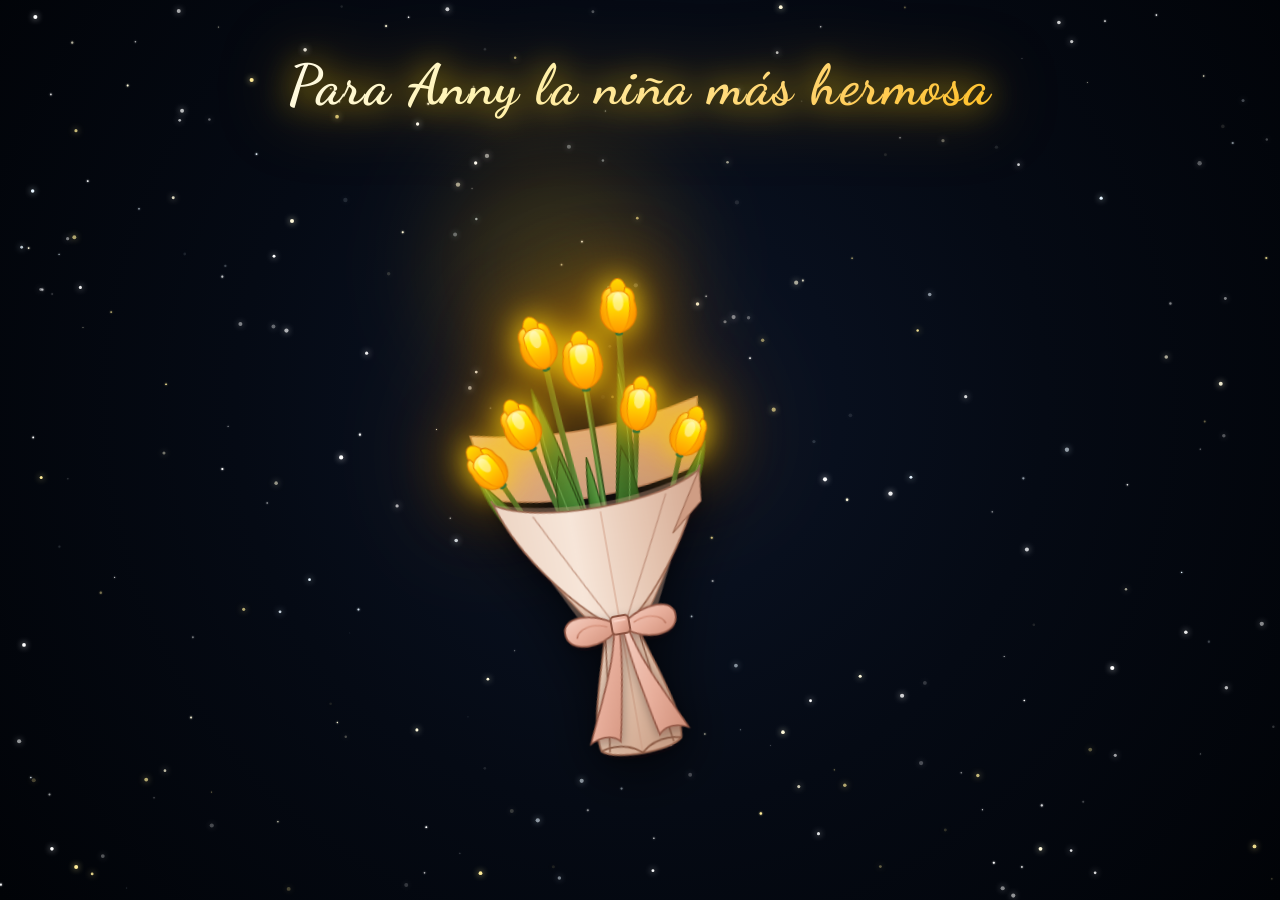
==== flores.html @ 0b61c512 "feat: archivo principal de girasol y archivo de ramo" ====
<!DOCTYPE html>
<html lang="es">

<head>
  <meta charset="UTF-8">
  <meta name="viewport" content="width=device-width, initial-scale=1.0">
  <title>Ramo-Tulipanes-Amarillos</title>
  <meta name="description"
    content="Ramo de hermosos tulipanes amarillos brillantes bajo un cielo estrellado con estrellas fugaces.">
  <link rel="stylesheet" href="style.css">
  <link rel="preconnect" href="https://fonts.googleapis.com">
  <link rel="preconnect" href="https://fonts.gstatic.com" crossorigin>
  <link
    href="https://fonts.googleapis.com/css2?family=Dancing+Script:wght@600;700&family=Outfit:wght@300;400;600&family=Playfair+Display:ital,wght@0,600;1,400&display=swap"
    rel="stylesheet">
</head>

<body>
  <!-- Fondo con estrellas y estrellas fugaces -->
  <div class="night-sky" id="nightSky">
    <canvas id="starsCanvas"></canvas>
    <div id="shootingStarsContainer" class="shooting-stars-container"></div>
  </div>

  <!-- Título Dedicatoria y Botón de regreso -->
  <header class="title-header">
    <h1 class="romantic-title">Para Anny la niña más hermosa</h1>
  </header>

  <!-- Contenedor principal del ramo -->
  <main class="bouquet-container" id="bouquetContainer">
    <div class="bouquet-wrapper" id="bouquetWrapper">
      <div class="bouquet-tilt">
        <!-- Resplandor ambiental de fondo -->
        <div class="ambient-glow"></div>

        <!-- Ilustración Vectorial del Ramo -->
        <svg class="bouquet-svg" viewBox="0 0 600 800" xmlns="http://www.w3.org/2000/svg">
          <defs>
            <!-- Filtro de Resplandor Dorado para los Tulipanes -->
            <filter id="tulipGlow" x="-50%" y="-50%" width="200%" height="200%">
              <feGaussianBlur in="SourceGraphic" stdDeviation="6" result="blur1" />
              <feGaussianBlur in="SourceGraphic" stdDeviation="15" result="blur2" />
              <feGaussianBlur in="SourceGraphic" stdDeviation="28" result="blur3" />
              <feMerge>
                <feMergeNode in="blur3" />
                <feMergeNode in="blur2" />
                <feMergeNode in="blur1" />
                <feMergeNode in="SourceGraphic" />
              </feMerge>
            </filter>

            <!-- Filtro de Sombra Suave para el Papel y Lazos -->
            <filter id="softShadow" x="-20%" y="-20%" width="140%" height="140%">
              <feDropShadow dx="0" dy="4" stdDeviation="6" flood-color="#1a0f0a" flood-opacity="0.3" />
            </filter>

            <!-- Degradados de los Tulipanes Amarillos -->
            <linearGradient id="tulipCenterGrad" x1="50%" y1="100%" x2="50%" y2="0%">
              <stop offset="0%" stop-color="#ff9900" />
              <stop offset="30%" stop-color="#ffb703" />
              <stop offset="70%" stop-color="#ffe600" />
              <stop offset="100%" stop-color="#fff59d" />
            </linearGradient>

            <linearGradient id="tulipLeftPetal" x1="0%" y1="100%" x2="100%" y2="0%">
              <stop offset="0%" stop-color="#fb8500" />
              <stop offset="45%" stop-color="#ffb703" />
              <stop offset="85%" stop-color="#ffee55" />
              <stop offset="100%" stop-color="#fff9a6" />
            </linearGradient>

            <linearGradient id="tulipRightPetal" x1="100%" y1="100%" x2="0%" y2="0%">
              <stop offset="0%" stop-color="#f77f00" />
              <stop offset="40%" stop-color="#ffaa00" />
              <stop offset="80%" stop-color="#ffea00" />
              <stop offset="100%" stop-color="#fffcc4" />
            </linearGradient>

            <linearGradient id="tulipBackPetal" x1="50%" y1="100%" x2="50%" y2="0%">
              <stop offset="0%" stop-color="#e85d04" />
              <stop offset="60%" stop-color="#faa307" />
              <stop offset="100%" stop-color="#ffdd00" />
            </linearGradient>

            <!-- Degradados de Tallos y Hojas -->
            <linearGradient id="stemGrad" x1="0%" y1="0%" x2="100%" y2="0%">
              <stop offset="0%" stop-color="#2d5a27" />
              <stop offset="40%" stop-color="#4a853f" />
              <stop offset="70%" stop-color="#5fa153" />
              <stop offset="100%" stop-color="#254b20" />
            </linearGradient>

            <linearGradient id="leafGrad1" x1="0%" y1="100%" x2="100%" y2="0%">
              <stop offset="0%" stop-color="#1b4317" />
              <stop offset="35%" stop-color="#2e6f28" />
              <stop offset="75%" stop-color="#4e9944" />
              <stop offset="100%" stop-color="#6ebf62" />
            </linearGradient>

            <linearGradient id="leafGrad2" x1="100%" y1="100%" x2="0%" y2="0%">
              <stop offset="0%" stop-color="#143611" />
              <stop offset="40%" stop-color="#265e21" />
              <stop offset="80%" stop-color="#408738" />
              <stop offset="100%" stop-color="#5ca952" />
            </linearGradient>

            <!-- Degradados del Papel de Envoltura (Kraft Beige Elegante) -->
            <linearGradient id="paperBackGrad" x1="0%" y1="0%" x2="100%" y2="100%">
              <stop offset="0%" stop-color="#e3c2ac" />
              <stop offset="50%" stop-color="#d4aa91" />
              <stop offset="100%" stop-color="#c19379" />
            </linearGradient>

            <linearGradient id="paperMainGrad" x1="0%" y1="0%" x2="100%" y2="0%">
              <stop offset="0%" stop-color="#edd5c4" />
              <stop offset="35%" stop-color="#f7e6d9" />
              <stop offset="70%" stop-color="#e5c5b1" />
              <stop offset="100%" stop-color="#d3a78f" />
            </linearGradient>

            <linearGradient id="paperLeftWing" x1="0%" y1="0%" x2="100%" y2="100%">
              <stop offset="0%" stop-color="#fcf1e8" />
              <stop offset="50%" stop-color="#edd3c1" />
              <stop offset="100%" stop-color="#d8b29c" />
            </linearGradient>

            <linearGradient id="paperRightWing" x1="100%" y1="0%" x2="0%" y2="100%">
              <stop offset="0%" stop-color="#e4bfaa" />
              <stop offset="50%" stop-color="#edd6c5" />
              <stop offset="100%" stop-color="#cf9f85" />
            </linearGradient>

            <linearGradient id="paperSkirtGrad" x1="0%" y1="0%" x2="100%" y2="100%">
              <stop offset="0%" stop-color="#edd5c3" />
              <stop offset="50%" stop-color="#dfbca5" />
              <stop offset="100%" stop-color="#c59980" />
            </linearGradient>

            <!-- Degradados del Moño / Lazo -->
            <linearGradient id="ribbonGrad" x1="0%" y1="0%" x2="100%" y2="100%">
              <stop offset="0%" stop-color="#f5cec0" />
              <stop offset="50%" stop-color="#e8af9c" />
              <stop offset="100%" stop-color="#cf8e78" />
            </linearGradient>

            <linearGradient id="ribbonDark" x1="0%" y1="0%" x2="0%" y2="100%">
              <stop offset="0%" stop-color="#d99781" />
              <stop offset="100%" stop-color="#b6715b" />
            </linearGradient>
          </defs>

          <!-- ==============================================
             CAPA 1: FONDO POSTERIOR DEL CONO DE PAPEL
             ============================================== -->
          <!-- ==============================================
             CAPA 1: FONDO POSTERIOR DEL CONO DE PAPEL
             ============================================== -->
          <g id="paperBack">
            <!-- Cara posterior del papel kraft detrás de las flores -->
            <path d="M 185 410 Q 300 440 415 410 L 428 335 Q 300 365 172 335 Z" fill="url(#paperBackGrad)"
              stroke="#aa7960" stroke-width="1.8" />
          </g>

          <!-- ==============================================
             CAPA 2: TALLOS DE LOS TULIPANES
             ============================================== -->
          <g id="stemsGroup" stroke-linecap="round">
            <!-- Tallo 1: Conecta exactamente al Tulipán 1 (355, 250) -->
            <path d="M 305 565 Q 340 390 355 250" fill="none" stroke="url(#stemGrad)" stroke-width="6.5" />

            <!-- Tallo 2: Conecta exactamente al Tulipán 2 (268, 275) -->
            <path d="M 298 565 Q 275 400 268 275" fill="none" stroke="url(#stemGrad)" stroke-width="6.5" />

            <!-- Tallo 3: Conecta exactamente al Tulipán 3 (308, 305) -->
            <path d="M 302 565 Q 306 420 308 305" fill="none" stroke="url(#stemGrad)" stroke-width="6.5" />

            <!-- Tallo 4: Conecta exactamente al Tulipán 4 (238, 360) -->
            <path d="M 296 565 Q 255 450 238 360" fill="none" stroke="url(#stemGrad)" stroke-width="6" />

            <!-- Tallo 5: Conecta exactamente al Tulipán 5 (198, 395) -->
            <path d="M 293 565 Q 235 480 198 395" fill="none" stroke="url(#stemGrad)" stroke-width="5.5" />

            <!-- Tallo 6: Conecta exactamente al Tulipán 6 (355, 360) -->
            <path d="M 306 565 Q 338 450 355 360" fill="none" stroke="url(#stemGrad)" stroke-width="6" />

            <!-- Tallo 7: Conecta exactamente al Tulipán 7 (398, 395) -->
            <path d="M 309 565 Q 365 480 398 395" fill="none" stroke="url(#stemGrad)" stroke-width="5.5" />
          </g>

          <!-- ==============================================
             CAPA 3: HOJAS VERDES DEL RAMO
             ============================================== -->
          <g id="leavesGroup" stroke="#1d4818" stroke-width="1.5">
            <!-- Hoja exterior izquierda desplegada -->
            <path d="M 285 540 Q 185 460 172 385 Q 215 440 280 520 Z" fill="url(#leafGrad1)" />

            <!-- Hoja exterior derecha desplegada -->
            <path d="M 315 540 Q 415 460 428 385 Q 385 440 320 520 Z" fill="url(#leafGrad2)" />

            <!-- Hoja erguida izquierda alta -->
            <path d="M 290 540 Q 240 400 248 295 Q 275 380 295 510 Z" fill="url(#leafGrad1)" />

            <!-- Hoja erguida derecha alta -->
            <path d="M 310 540 Q 360 400 348 280 Q 330 380 305 510 Z" fill="url(#leafGrad2)" />

            <!-- Hojas intermedias que rodean los tallos -->
            <path d="M 292 550 Q 235 460 265 375 Q 285 450 298 535 Z" fill="url(#leafGrad1)" />
            <path d="M 308 550 Q 365 460 335 375 Q 315 450 302 535 Z" fill="url(#leafGrad2)" />
            <path d="M 300 550 Q 280 470 295 380 Q 310 460 300 550 Z" fill="url(#leafGrad1)" />

            <!-- Nervaduras decorativas sutiles en hojas -->
            <path d="M 280 525 Q 200 455 178 395" fill="none" stroke="#7ac46e" stroke-width="1.2" opacity="0.6" />
            <path d="M 320 525 Q 400 455 422 395" fill="none" stroke="#7ac46e" stroke-width="1.2" opacity="0.6" />
            <path d="M 290 520 Q 248 400 250 310" fill="none" stroke="#7ac46e" stroke-width="1.2" opacity="0.6" />
            <path d="M 310 520 Q 352 400 346 295" fill="none" stroke="#7ac46e" stroke-width="1.2" opacity="0.6" />
          </g>

          <!-- ==============================================
             CAPA 4: TULIPANES AMARILLOS BRILLANTES (ANCLADOS EN LOS TALLOS)
             (Cada base (0,0) coincide exactamente con la punta del tallo)
             ============================================== -->
          <g id="tulipsGroup" filter="url(#tulipGlow)" class="tulips-glowing">

            <!-- TULIPÁN 1: Superior Derecho (En punta del tallo 1: 355, 250) -->
            <g class="tulip-flower tulip-1" transform="translate(355, 250) rotate(8)">
              <g class="flower-head">
                <!-- Cáliz de unión con el tallo -->
                <ellipse cx="0" cy="1" rx="4.5" ry="2.5" fill="#3a7434" />
                <!-- Pétalo de fondo central -->
                <path d="M -10 -45 C -8 -65, 8 -65, 10 -45 C 16 -30, 10 -5, 0 0 C -10 -5, -16 -30, -10 -45 Z"
                  fill="url(#tulipBackPetal)" stroke="#e67e00" stroke-width="1" />
                <!-- Pétalo izquierdo envolvente -->
                <path d="M -18 -35 C -26 -10, -8 0, 0 0 C -3 -10, -6 -35, -8 -50 C -15 -50, -19 -42, -18 -35 Z"
                  fill="url(#tulipLeftPetal)" stroke="#e67e00" stroke-width="1.2" />
                <!-- Pétalo derecho envolvente -->
                <path d="M 18 -35 C 26 -10, 8 0, 0 0 C 3 -10, 6 -35, 8 -50 C 15 -50, 19 -42, 18 -35 Z"
                  fill="url(#tulipRightPetal)" stroke="#e67e00" stroke-width="1.2" />
                <!-- Pétalo central frontal redondeado -->
                <path d="M -12 -40 C -15 -20, -9 0, 0 0 C 9 0, 15 -20, 12 -40 C 7 -48, -7 -48, -12 -40 Z"
                  fill="url(#tulipCenterGrad)" stroke="#f79000" stroke-width="1.2" />
                <!-- Brillo de luz superior -->
                <ellipse cx="0" cy="-34" rx="6" ry="10" fill="#ffffff" opacity="0.45" />
              </g>
            </g>

            <!-- TULIPÁN 2: Superior Izquierdo (En punta del tallo 2: 268, 275) -->
            <g class="tulip-flower tulip-2" transform="translate(268, 275) rotate(-10)">
              <g class="flower-head">
                <ellipse cx="0" cy="1" rx="4.5" ry="2.5" fill="#3a7434" />
                <path d="M -10 -45 C -8 -65, 8 -65, 10 -45 C 16 -30, 10 -5, 0 0 C -10 -5, -16 -30, -10 -45 Z"
                  fill="url(#tulipBackPetal)" stroke="#e67e00" stroke-width="1" />
                <path d="M -18 -35 C -26 -10, -8 0, 0 0 C -3 -10, -6 -35, -8 -50 C -15 -50, -19 -42, -18 -35 Z"
                  fill="url(#tulipLeftPetal)" stroke="#e67e00" stroke-width="1.2" />
                <path d="M 18 -35 C 26 -10, 8 0, 0 0 C 3 -10, 6 -35, 8 -50 C 15 -50, 19 -42, 18 -35 Z"
                  fill="url(#tulipRightPetal)" stroke="#e67e00" stroke-width="1.2" />
                <path d="M -12 -40 C -15 -20, -9 0, 0 0 C 9 0, 15 -20, 12 -40 C 7 -48, -7 -48, -12 -40 Z"
                  fill="url(#tulipCenterGrad)" stroke="#f79000" stroke-width="1.2" />
                <ellipse cx="0" cy="-34" rx="6" ry="10" fill="#ffffff" opacity="0.45" />
              </g>
            </g>

            <!-- TULIPÁN 3: Centro Alto (En punta del tallo 3: 308, 305) -->
            <g class="tulip-flower tulip-3" transform="translate(308, 305) rotate(2)">
              <g class="flower-head">
                <ellipse cx="0" cy="1" rx="5" ry="2.5" fill="#3a7434" />
                <path d="M -11 -48 C -9 -70, 9 -70, 11 -48 C 17 -32, 11 -5, 0 0 C -11 -5, -17 -32, -11 -48 Z"
                  fill="url(#tulipBackPetal)" stroke="#e67e00" stroke-width="1" />
                <path d="M -20 -38 C -28 -12, -9 0, 0 0 C -4 -10, -7 -38, -9 -54 C -16 -54, -21 -45, -20 -38 Z"
                  fill="url(#tulipLeftPetal)" stroke="#e67e00" stroke-width="1.2" />
                <path d="M 20 -38 C 28 -12, 9 0, 0 0 C 4 -10, 7 -38, 9 -54 C 16 -54, 21 -45, 20 -38 Z"
                  fill="url(#tulipRightPetal)" stroke="#e67e00" stroke-width="1.2" />
                <path d="M -13 -44 C -17 -22, -10 0, 0 0 C 10 0, 17 -22, 13 -44 C 8 -52, -8 -52, -13 -44 Z"
                  fill="url(#tulipCenterGrad)" stroke="#f79000" stroke-width="1.2" />
                <ellipse cx="0" cy="-38" rx="7" ry="11" fill="#ffffff" opacity="0.45" />
              </g>
            </g>

            <!-- TULIPÁN 4: Medio Izquierda (En punta del tallo 4: 238, 360) -->
            <g class="tulip-flower tulip-4" transform="translate(238, 360) rotate(-18)">
              <g class="flower-head">
                <ellipse cx="0" cy="1" rx="4.5" ry="2.5" fill="#3a7434" />
                <path d="M -10 -45 C -8 -65, 8 -65, 10 -45 C 16 -30, 10 -5, 0 0 C -10 -5, -16 -30, -10 -45 Z"
                  fill="url(#tulipBackPetal)" stroke="#e67e00" stroke-width="1" />
                <path d="M -18 -35 C -26 -10, -8 0, 0 0 C -3 -10, -6 -35, -8 -50 C -15 -50, -19 -42, -18 -35 Z"
                  fill="url(#tulipLeftPetal)" stroke="#e67e00" stroke-width="1.2" />
                <path d="M 18 -35 C 26 -10, 8 0, 0 0 C 3 -10, 6 -35, 8 -50 C 15 -50, 19 -42, 18 -35 Z"
                  fill="url(#tulipRightPetal)" stroke="#e67e00" stroke-width="1.2" />
                <path d="M -12 -40 C -15 -20, -9 0, 0 0 C 9 0, 15 -20, 12 -40 C 7 -48, -7 -48, -12 -40 Z"
                  fill="url(#tulipCenterGrad)" stroke="#f79000" stroke-width="1.2" />
                <ellipse cx="0" cy="-34" rx="6" ry="10" fill="#ffffff" opacity="0.45" />
              </g>
            </g>

            <!-- TULIPÁN 5: Extremo Izquierdo (En punta del tallo 5: 198, 395) -->
            <g class="tulip-flower tulip-5" transform="translate(198, 395) rotate(-32)">
              <g class="flower-head">
                <ellipse cx="0" cy="1" rx="4.5" ry="2.5" fill="#3a7434" />
                <path d="M -10 -42 C -8 -62, 8 -62, 10 -42 C 16 -28, 10 -5, 0 0 C -10 -5, -16 -28, -10 -42 Z"
                  fill="url(#tulipBackPetal)" stroke="#e67e00" stroke-width="1" />
                <path d="M -17 -32 C -24 -9, -8 0, 0 0 C -3 -9, -6 -32, -8 -46 C -14 -46, -18 -38, -17 -32 Z"
                  fill="url(#tulipLeftPetal)" stroke="#e67e00" stroke-width="1.2" />
                <path d="M 17 -32 C 24 -9, 8 0, 0 0 C 3 -9, 6 -32, 8 -46 C 14 -46, 18 -38, 17 -32 Z"
                  fill="url(#tulipRightPetal)" stroke="#e67e00" stroke-width="1.2" />
                <path d="M -11 -36 C -14 -18, -8 0, 0 0 C 8 0, 14 -18, 11 -36 C 6 -44, -6 -44, -11 -36 Z"
                  fill="url(#tulipCenterGrad)" stroke="#f79000" stroke-width="1.2" />
                <ellipse cx="0" cy="-30" rx="5.5" ry="9" fill="#ffffff" opacity="0.45" />
              </g>
            </g>

            <!-- TULIPÁN 6: Medio Derecha (En punta del tallo 6: 355, 360) -->
            <g class="tulip-flower tulip-6" transform="translate(355, 360) rotate(16)">
              <g class="flower-head">
                <ellipse cx="0" cy="1" rx="4.5" ry="2.5" fill="#3a7434" />
                <path d="M -10 -45 C -8 -65, 8 -65, 10 -45 C 16 -30, 10 -5, 0 0 C -10 -5, -16 -30, -10 -45 Z"
                  fill="url(#tulipBackPetal)" stroke="#e67e00" stroke-width="1" />
                <path d="M -18 -35 C -26 -10, -8 0, 0 0 C -3 -10, -6 -35, -8 -50 C -15 -50, -19 -42, -18 -35 Z"
                  fill="url(#tulipLeftPetal)" stroke="#e67e00" stroke-width="1.2" />
                <path d="M 18 -35 C 26 -10, 8 0, 0 0 C 3 -10, 6 -35, 8 -50 C 15 -50, 19 -42, 18 -35 Z"
                  fill="url(#tulipRightPetal)" stroke="#e67e00" stroke-width="1.2" />
                <path d="M -12 -40 C -15 -20, -9 0, 0 0 C 9 0, 15 -20, 12 -40 C 7 -48, -7 -48, -12 -40 Z"
                  fill="url(#tulipCenterGrad)" stroke="#f79000" stroke-width="1.2" />
                <ellipse cx="0" cy="-34" rx="6" ry="10" fill="#ffffff" opacity="0.45" />
              </g>
            </g>

            <!-- TULIPÁN 7: Extremo Derecho (En punta del tallo 7: 398, 395) -->
            <g class="tulip-flower tulip-7" transform="translate(398, 395) rotate(32)">
              <g class="flower-head">
                <ellipse cx="0" cy="1" rx="4.5" ry="2.5" fill="#3a7434" />
                <path d="M -10 -42 C -8 -62, 8 -62, 10 -42 C 16 -28, 10 -5, 0 0 C -10 -5, -16 -28, -10 -42 Z"
                  fill="url(#tulipBackPetal)" stroke="#e67e00" stroke-width="1" />
                <path d="M -17 -32 C -24 -9, -8 0, 0 0 C -3 -9, -6 -32, -8 -46 C -14 -46, -18 -38, -17 -32 Z"
                  fill="url(#tulipLeftPetal)" stroke="#e67e00" stroke-width="1.2" />
                <path d="M 17 -32 C 24 -9, 8 0, 0 0 C 3 -9, 6 -32, 8 -46 C 14 -46, 18 -38, 17 -32 Z"
                  fill="url(#tulipRightPetal)" stroke="#e67e00" stroke-width="1.2" />
                <path d="M -11 -36 C -14 -18, -8 0, 0 0 C 8 0, 14 -18, 11 -36 C 6 -44, -6 -44, -11 -36 Z"
                  fill="url(#tulipCenterGrad)" stroke="#f79000" stroke-width="1.2" />
                <ellipse cx="0" cy="-30" rx="5.5" ry="9" fill="#ffffff" opacity="0.45" />
              </g>
            </g>
          </g>

          <!-- ==============================================
             CAPA 5: ENVOLTORIO DE PAPEL KRAFT FRONTAL
             ============================================== -->
          <g id="paperFrontGroup" filter="url(#softShadow)">
            <!-- Solapa Trasera/Interior del envoltorio frontal -->
            <path d="M 185 415 Q 300 450 415 415 L 340 565 L 260 565 Z" fill="#d2a38b" opacity="0.35" />

            <!-- Pliegue Izquierdo del papel kraft -->
            <path d="M 182 410 Q 220 495 270 565 L 302 565 Q 225 480 188 420 Z" fill="url(#paperLeftWing)"
              stroke="#a6745d" stroke-width="1.5" />

            <!-- Pliegue Derecho del papel kraft envolviendo por encima -->
            <path d="M 418 410 Q 380 495 330 565 L 298 565 Q 375 480 412 420 Z" fill="url(#paperRightWing)"
              stroke="#a6745d" stroke-width="1.5" />

            <!-- Cuerpo Principal Delantero del Cono de Papel -->
            <path
              d="M 184 415 C 205 485, 260 545, 285 565 C 295 565, 305 565, 315 565 C 340 545, 395 485, 416 415 C 370 445, 230 445, 184 415 Z"
              fill="url(#paperMainGrad)" stroke="#9c6851" stroke-width="2" />

            <!-- Líneas de Pliegue y Facetas del Papel Kraft -->
            <path d="M 225 435 Q 260 505 292 565" fill="none" stroke="#ba8973" stroke-width="1.5" opacity="0.8" />
            <path d="M 375 435 Q 340 505 308 565" fill="none" stroke="#ba8973" stroke-width="1.5" opacity="0.8" />
            <path d="M 300 442 L 300 565" fill="none" stroke="#d5a58e" stroke-width="1.2" opacity="0.9" />

            <!-- Pliegue triangular estilizado en la solapa derecha -->
            <path d="M 416 415 L 375 480 L 412 450 Z" fill="#cf9d84" stroke="#9c6851" stroke-width="1.2" />
          </g>

          <!-- ==============================================
             CAPA 6: PARTE INFERIOR DEL PAPEL (FALDA CON PLIEGUES)
             ============================================== -->
          <g id="paperSkirtGroup" filter="url(#softShadow)">
            <!-- Falda de papel bajo el moño -->
            <path d="M 282 575 C 270 620, 248 675, 255 705 C 268 718, 332 718, 345 705 C 352 675, 330 620, 318 575 Z"
              fill="url(#paperSkirtGrad)" stroke="#9c6851" stroke-width="2" />

            <!-- Pliegues interiores de la falda -->
            <path d="M 282 575 Q 272 655 264 708" fill="none" stroke="#8d5b45" stroke-width="1.5" />
            <path d="M 318 575 Q 328 655 336 708" fill="none" stroke="#8d5b45" stroke-width="1.5" />
            <path d="M 300 575 Q 300 660 300 714" fill="none" stroke="#cfa38b" stroke-width="1.5" />

            <!-- Borde inferior recortado de la falda -->
            <path d="M 255 705 Q 280 698 300 714 Q 320 698 345 705" fill="none" stroke="#8d5b45" stroke-width="2" />
          </g>

          <!-- ==============================================
             CAPA 7: MOÑO Y LAZO ELEGANTE
             ============================================== -->
          <g id="ribbonGroup" filter="url(#softShadow)" class="ribbon-animated">
            <!-- Cinta colgante izquierda -->
            <path d="M 292 575 C 285 615, 260 660, 245 695 C 260 688, 272 690, 278 698 C 286 660, 296 610, 298 577 Z"
              fill="url(#ribbonGrad)" stroke="#945946" stroke-width="1.8" />

            <!-- Cinta colgante derecha -->
            <path d="M 308 575 C 315 615, 340 660, 355 695 C 340 688, 328 690, 322 698 C 314 660, 304 610, 302 577 Z"
              fill="url(#ribbonGrad)" stroke="#945946" stroke-width="1.8" />

            <!-- Lazo - Oreja Izquierda -->
            <path d="M 295 568 C 270 550, 235 550, 238 572 C 240 590, 270 594, 295 576 Z" fill="url(#ribbonGrad)"
              stroke="#945946" stroke-width="2" />
            <!-- Pliegue interno oreja izquierda -->
            <path d="M 285 570 C 268 562, 252 568, 250 577" fill="none" stroke="url(#ribbonDark)" stroke-width="1.8" />

            <!-- Lazo - Oreja Derecha -->
            <path d="M 305 568 C 330 550, 365 550, 362 572 C 360 590, 330 594, 305 576 Z" fill="url(#ribbonGrad)"
              stroke="#945946" stroke-width="2" />
            <!-- Pliegue interno oreja derecha -->
            <path d="M 315 570 C 332 562, 348 568, 350 577" fill="none" stroke="url(#ribbonDark)" stroke-width="1.8" />

            <!-- Nudo Central del Moño -->
            <rect x="290" y="560" width="20" height="20" rx="4" fill="url(#ribbonGrad)" stroke="#884f3c"
              stroke-width="2" />
            <!-- Brillo en el nudo -->
            <line x1="294" y1="565" x2="306" y2="565" stroke="#ffded4" stroke-width="1.5" stroke-linecap="round" />
          </g>
        </svg>
      </div>
    </div>
  </main>

  <script src="script.js"></script>
</body>

</html>
---- style.css ----
/* ==========================================================================
   RESET & CONFIGURACIÓN BASE
   ========================================================================== */
*, *::before, *::after {
  box-sizing: border-box;
  margin: 0;
  padding: 0;
}

:root {
  --bg-color-deep: #020408;
  --bg-color-mid: #050a14;
  --bg-color-accent: #0a1122;
  --tulip-glow: #ffd60a;
  --tulip-glow-warm: #ff9e00;
  --tulip-glow-ambient: rgba(255, 214, 10, 0.22);
}

html, body {
  width: 100%;
  height: 100%;
  overflow: hidden;
  background-color: var(--bg-color-deep);
  font-family: 'Outfit', sans-serif;
  user-select: none;
  -webkit-user-select: none;
  animation: pageFadeIn 1.2s cubic-bezier(0.25, 1, 0.5, 1);
}

@keyframes pageFadeIn {
  0% {
    opacity: 0;
  }
  100% {
    opacity: 1;
  }
}

/* ==========================================================================
   FONDO DE CIELO NOCTURNO Y ESTRELLAS
   ========================================================================== */
.night-sky {
  position: fixed;
  inset: 0;
  width: 100%;
  height: 100%;
  background: radial-gradient(circle at 50% 45%, #0b1426 0%, #050a14 50%, #010307 100%);
  overflow: hidden;
  z-index: 1;
}

#starsCanvas {
  position: absolute;
  top: 0;
  left: 0;
  width: 100%;
  height: 100%;
  display: block;
}

.shooting-stars-container {
  position: absolute;
  inset: 0;
  pointer-events: none;
  overflow: hidden;
  z-index: 2;
}

/* Estilo de Estrella Fugaz / Meteoro con Estela */
.shooting-star {
  position: absolute;
  height: 2px;
  background: linear-gradient(-45deg, #ffffff, rgba(255, 255, 255, 0.8), rgba(255, 255, 255, 0));
  border-radius: 999px;
  filter: drop-shadow(0 0 6px #ffffff) drop-shadow(0 0 10px rgba(255, 230, 150, 0.8));
  animation: shoot 2.8s linear infinite;
  transform: rotate(-35deg);
  opacity: 0;
}

.shooting-star::before {
  content: '';
  position: absolute;
  top: 50%;
  right: 0;
  transform: translateY(-50%);
  width: 4px;
  height: 4px;
  background: #ffffff;
  border-radius: 50%;
  box-shadow: 0 0 8px 2px #ffffff, 0 0 16px 4px rgba(255, 240, 180, 0.9);
}

@keyframes shoot {
  0% {
    transform: rotate(-35deg) translateX(0);
    opacity: 1;
  }
  70% {
    opacity: 1;
  }
  100% {
    transform: rotate(-35deg) translateX(450px);
    opacity: 0;
  }
}

/* ==========================================================================
   TÍTULO DEDICATORIA
   ========================================================================== */
.title-header {
  position: absolute;
  top: 52px;
  left: 50%;
  transform: translateX(-50%);
  z-index: 30;
  text-align: center;
  width: 92%;
  max-width: 900px;
  pointer-events: none;
  animation: fadeInTitle 1.8s ease-out forwards;
}

.romantic-title {
  font-family: 'Dancing Script', 'Playfair Display', cursive, serif;
  font-size: clamp(2rem, 5.2vw, 3.5rem);
  font-weight: 700;
  letter-spacing: 1.5px;
  line-height: 1.2;
  color: #fff8db;
  background: linear-gradient(135deg, #ffffff 0%, #fff3b0 35%, #ffd166 70%, #ffb703 100%);
  -webkit-background-clip: text;
  -webkit-text-fill-color: transparent;
  filter: drop-shadow(0 0 16px rgba(255, 214, 10, 0.8)) 
          drop-shadow(0 0 32px rgba(255, 170, 0, 0.5));
  animation: titleGlow 4s ease-in-out infinite alternate;
}

@keyframes titleGlow {
  0% {
    filter: drop-shadow(0 0 12px rgba(255, 214, 10, 0.7)) 
            drop-shadow(0 0 24px rgba(255, 170, 0, 0.4));
    transform: scale(1);
  }
  100% {
    filter: drop-shadow(0 0 20px rgba(255, 230, 50, 0.95)) 
            drop-shadow(0 0 40px rgba(255, 180, 0, 0.65))
            drop-shadow(0 0 60px rgba(255, 140, 0, 0.35));
    transform: scale(1.02);
  }
}

@keyframes fadeInTitle {
  0% {
    opacity: 0;
    transform: translate(-50%, -20px);
  }
  100% {
    opacity: 1;
    transform: translate(-50%, 0);
  }
}

/* ==========================================================================
   CONTENEDOR PRINCIPAL DEL RAMO
   ========================================================================== */
.bouquet-container {
  position: relative;
  z-index: 10;
  width: 100%;
  height: 100%;
  display: flex;
  justify-content: center;
  align-items: center;
  perspective: 1000px;
  padding-top: 40px;
}

.bouquet-wrapper {
  position: relative;
  width: min(85vw, 540px);
  height: min(90vh, 760px);
  display: flex;
  justify-content: center;
  align-items: center;
  cursor: pointer;
  will-change: transform;
}

/* Inclinación hacia la izquierda del ramo completo */
.bouquet-tilt {
  position: relative;
  width: 100%;
  height: 100%;
  display: flex;
  justify-content: center;
  align-items: center;
  transform: rotate(-10deg);
  transform-origin: 50% 85%;
  animation: bouquetFloat 6s ease-in-out infinite alternate;
  will-change: transform;
}

/* Resplandor ambiental suave detrás de las flores */
.ambient-glow {
  position: absolute;
  top: 22%;
  left: 50%;
  transform: translate(-50%, -50%);
  width: 320px;
  height: 320px;
  border-radius: 50%;
  background: radial-gradient(circle, var(--tulip-glow-ambient) 0%, rgba(255, 170, 0, 0.12) 40%, transparent 70%);
  filter: blur(40px);
  pointer-events: none;
  z-index: 1;
  animation: ambientPulse 5s ease-in-out infinite alternate;
}

/* SVG del Ramo */
.bouquet-svg {
  width: 100%;
  height: 100%;
  filter: drop-shadow(0 15px 30px rgba(0, 0, 0, 0.7));
  position: relative;
  z-index: 2;
  overflow: visible;
}

/* ==========================================================================
   RESPLANDOR DORADO DE LOS TULIPANES
   ========================================================================== */
.tulips-glowing {
  filter: drop-shadow(0 0 16px rgba(255, 214, 10, 0.95)) 
          drop-shadow(0 0 35px rgba(255, 170, 0, 0.7)) 
          drop-shadow(0 0 60px rgba(255, 140, 0, 0.4));
  animation: tulipGlowPulse 4s ease-in-out infinite alternate;
}

.tulip-flower {
  cursor: pointer;
}

.tulip-flower:hover {
  filter: drop-shadow(0 0 20px #ffffff);
}

/* Micro-animaciones de oscilación suave ancladas en la base del tallo */
.tulip-1 .flower-head { animation: tulipSway1 5.4s ease-in-out infinite alternate; }
.tulip-2 .flower-head { animation: tulipSway2 6.0s ease-in-out infinite alternate; }
.tulip-3 .flower-head { animation: tulipSway3 5.0s ease-in-out infinite alternate; }
.tulip-4 .flower-head { animation: tulipSway4 5.8s ease-in-out infinite alternate; }
.tulip-5 .flower-head { animation: tulipSway5 5.2s ease-in-out infinite alternate; }
.tulip-6 .flower-head { animation: tulipSway6 5.6s ease-in-out infinite alternate; }
.tulip-7 .flower-head { animation: tulipSway7 4.8s ease-in-out infinite alternate; }

.flower-head {
  transform-box: fill-box;
  transform-origin: 50% 90%;
  display: inline-block;
}

@keyframes tulipSway1 {
  0% { transform: rotate(-2.5deg); }
  100% { transform: rotate(2.5deg); }
}

@keyframes tulipSway2 {
  0% { transform: rotate(2.5deg); }
  100% { transform: rotate(-2.5deg); }
}

@keyframes tulipSway3 {
  0% { transform: rotate(-2deg); }
  100% { transform: rotate(2deg); }
}

@keyframes tulipSway4 {
  0% { transform: rotate(2deg); }
  100% { transform: rotate(-2deg); }
}

@keyframes tulipSway5 {
  0% { transform: rotate(-3deg); }
  100% { transform: rotate(1.5deg); }
}

@keyframes tulipSway6 {
  0% { transform: rotate(2.5deg); }
  100% { transform: rotate(-2deg); }
}

@keyframes tulipSway7 {
  0% { transform: rotate(-2deg); }
  100% { transform: rotate(3deg); }
}

@keyframes bouquetFloat {
  0% {
    transform: rotate(-10deg) translateY(0px);
  }
  50% {
    transform: rotate(-9.3deg) translateY(-10px);
  }
  100% {
    transform: rotate(-10.7deg) translateY(-16px);
  }
}

@keyframes ribbonSway {
  0% { transform: rotate(-0.8deg); }
  100% { transform: rotate(0.8deg); }
}

/* ==========================================================================
   PARTÍCULAS MÁGICAS AL HACER CLICK / INTERACTUAR
   ========================================================================== */
.sparkle-particle {
  position: absolute;
  pointer-events: none;
  border-radius: 50%;
  background: radial-gradient(circle, #ffffff 10%, #ffee55 60%, rgba(255, 200, 0, 0) 100%);
  box-shadow: 0 0 10px #ffe600, 0 0 20px #ff9900;
  animation: floatSparkle 1.8s ease-out forwards;
  z-index: 100;
}

@keyframes floatSparkle {
  0% {
    opacity: 1;
    transform: translate(0, 0) scale(0.6);
  }
  50% {
    opacity: 0.9;
  }
  100% {
    opacity: 0;
    transform: translate(var(--dx), var(--dy)) scale(1.4);
  }
}

/* ==========================================================================
   RESPONSIVE DESIGN (CENTRADO ÓPTIMO EN PANTALLAS MÓVILES)
   ========================================================================== */
@media (max-width: 768px) {
  .title-header {
    top: 44px;
    width: 92%;
  }

  .romantic-title {
    font-size: clamp(1.85rem, 6.2vw, 2.5rem);
  }

  .bouquet-container {
    padding-top: 70px;
    padding-bottom: 20px;
  }

  .bouquet-wrapper {
    width: min(92vw, 440px);
    height: min(76vh, 640px);
  }

  /* Centrado horizontal equilibrado en móviles */
  .bouquet-tilt {
    transform: rotate(-3.5deg) translateX(4px);
    transform-origin: 50% 80%;
    animation: bouquetFloatMobile 6s ease-in-out infinite alternate;
  }

  .ambient-glow {
    top: 26%;
    width: 260px;
    height: 260px;
  }
}

@media (max-width: 480px) {
  .title-header {
    top: 38px;
    width: 95%;
  }

  .romantic-title {
    font-size: clamp(1.65rem, 6.8vw, 2.1rem);
  }

  .bouquet-container {
    padding-top: 75px;
    padding-bottom: 10px;
  }

  .bouquet-wrapper {
    width: min(95vw, 380px);
    height: min(72vh, 560px);
  }

  /* Inclinación muy sutil para que el ramo esté visualmente 100% centrado */
  .bouquet-tilt {
    transform: rotate(-2.5deg) translateX(4px);
    transform-origin: 50% 80%;
    animation: bouquetFloatSmallMobile 6s ease-in-out infinite alternate;
  }

  .ambient-glow {
    top: 28%;
    width: 220px;
    height: 220px;
  }
}

@keyframes bouquetFloatMobile {
  0% {
    transform: rotate(-3.5deg) translateX(4px) translateY(0px);
  }
  50% {
    transform: rotate(-2.5deg) translateX(4px) translateY(-7px);
  }
  100% {
    transform: rotate(-4deg) translateX(4px) translateY(-12px);
  }
}

@keyframes bouquetFloatSmallMobile {
  0% {
    transform: rotate(-2.5deg) translateX(4px) translateY(0px);
  }
  50% {
    transform: rotate(-1.8deg) translateX(4px) translateY(-6px);
  }
  100% {
    transform: rotate(-3deg) translateX(4px) translateY(-10px);
  }
}

/* ==========================================================================
   BOTÓN VOLVER AL INICIO
   ========================================================================== */
.back-link {
  position: absolute;
  left: 20px;
  top: 50%;
  transform: translateY(-50%);
  color: rgba(255, 235, 150, 0.75);
  text-decoration: none;
  font-size: 0.95rem;
  font-family: 'Outfit', sans-serif;
  letter-spacing: 0.5px;
  padding: 6px 14px;
  border-radius: 20px;
  border: 1px solid rgba(255, 214, 10, 0.25);
  background: rgba(10, 17, 34, 0.5);
  backdrop-filter: blur(8px);
  transition: all 0.3s ease;
  z-index: 20;
  pointer-events: auto;
}

.back-link:hover {
  color: #ffd60a;
  border-color: rgba(255, 214, 10, 0.6);
  background: rgba(255, 214, 10, 0.12);
  box-shadow: 0 0 12px rgba(255, 214, 10, 0.3);
  transform: translateY(-50%) translateX(-2px);
}

@media (max-width: 600px) {
  .back-link {
    position: static;
    transform: none;
    display: inline-block;
    margin-bottom: 8px;
    font-size: 0.85rem;
  }
  .back-link:hover {
    transform: translateX(-2px);
  }
}
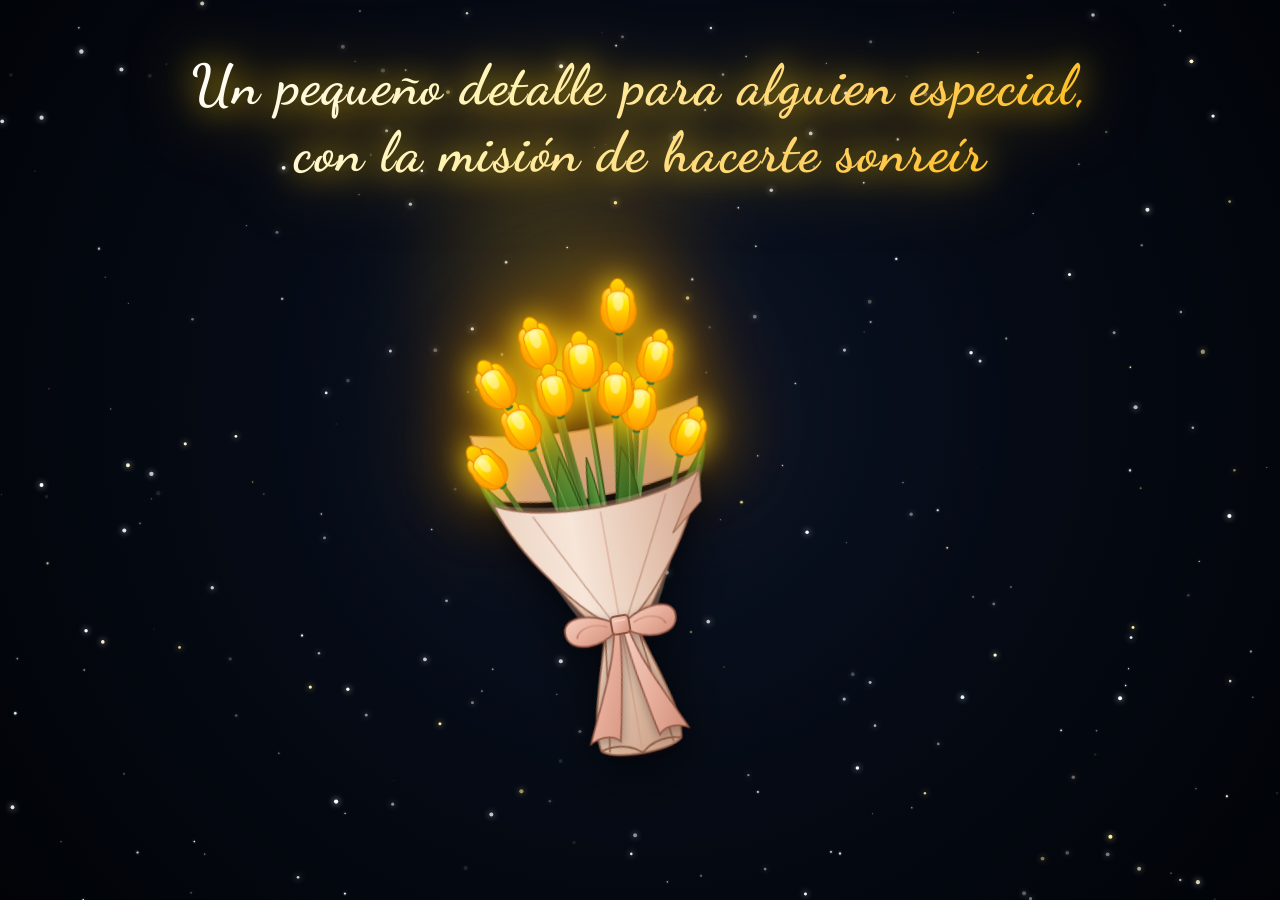
==== commit 4dfcd0cb: "feat: se agregan mejoras de estilos" ====
--- a/flores.html
+++ b/flores.html
@@ -24,7 +24,7 @@
 
   <!-- Título Dedicatoria y Botón de regreso -->
   <header class="title-header">
-    <h1 class="romantic-title">Para Anny la niña más hermosa</h1>
+    <h1 class="romantic-title">Un pequeño detalle para alguien especial, con la misión de hacerte sonreír</h1>
   </header>
 
   <!-- Contenedor principal del ramo -->
@@ -186,6 +186,18 @@
 
             <!-- Tallo 7: Conecta exactamente al Tulipán 7 (398, 395) -->
             <path d="M 309 565 Q 365 480 398 395" fill="none" stroke="url(#stemGrad)" stroke-width="5.5" />
+
+            <!-- Tallo 8: Conecta al Tulipán 8 (275, 330) -->
+            <path d="M 300 565 Q 285 450 275 330" fill="none" stroke="url(#stemGrad)" stroke-width="6" />
+
+            <!-- Tallo 9: Conecta al Tulipán 9 (335, 340) -->
+            <path d="M 304 565 Q 320 450 335 340" fill="none" stroke="url(#stemGrad)" stroke-width="6" />
+
+            <!-- Tallo 10: Conecta al Tulipán 10 (220, 310) -->
+            <path d="M 296 565 Q 260 450 220 310" fill="none" stroke="url(#stemGrad)" stroke-width="6" />
+
+            <!-- Tallo 11: Conecta al Tulipán 11 (380, 310) -->
+            <path d="M 306 565 Q 340 450 380 310" fill="none" stroke="url(#stemGrad)" stroke-width="6" />
           </g>
 
           <!-- ==============================================
@@ -339,6 +351,70 @@
                 <ellipse cx="0" cy="-30" rx="5.5" ry="9" fill="#ffffff" opacity="0.45" />
               </g>
             </g>
+
+            <!-- TULIPÁN 8: Centro Izquierda (En punta del tallo 8: 275, 330) -->
+            <g class="tulip-flower tulip-8" transform="translate(275, 330) rotate(-5)">
+              <g class="flower-head">
+                <ellipse cx="0" cy="1" rx="4.5" ry="2.5" fill="#3a7434" />
+                <path d="M -10 -45 C -8 -65, 8 -65, 10 -45 C 16 -30, 10 -5, 0 0 C -10 -5, -16 -30, -10 -45 Z"
+                  fill="url(#tulipBackPetal)" stroke="#e67e00" stroke-width="1" />
+                <path d="M -18 -35 C -26 -10, -8 0, 0 0 C -3 -10, -6 -35, -8 -50 C -15 -50, -19 -42, -18 -35 Z"
+                  fill="url(#tulipLeftPetal)" stroke="#e67e00" stroke-width="1.2" />
+                <path d="M 18 -35 C 26 -10, 8 0, 0 0 C 3 -10, 6 -35, 8 -50 C 15 -50, 19 -42, 18 -35 Z"
+                  fill="url(#tulipRightPetal)" stroke="#e67e00" stroke-width="1.2" />
+                <path d="M -12 -40 C -15 -20, -9 0, 0 0 C 9 0, 15 -20, 12 -40 C 7 -48, -7 -48, -12 -40 Z"
+                  fill="url(#tulipCenterGrad)" stroke="#f79000" stroke-width="1.2" />
+                <ellipse cx="0" cy="-34" rx="6" ry="10" fill="#ffffff" opacity="0.45" />
+              </g>
+            </g>
+
+            <!-- TULIPÁN 9: Centro Derecha (En punta del tallo 9: 335, 340) -->
+            <g class="tulip-flower tulip-9" transform="translate(335, 340) rotate(10)">
+              <g class="flower-head">
+                <ellipse cx="0" cy="1" rx="4.5" ry="2.5" fill="#3a7434" />
+                <path d="M -10 -45 C -8 -65, 8 -65, 10 -45 C 16 -30, 10 -5, 0 0 C -10 -5, -16 -30, -10 -45 Z"
+                  fill="url(#tulipBackPetal)" stroke="#e67e00" stroke-width="1" />
+                <path d="M -18 -35 C -26 -10, -8 0, 0 0 C -3 -10, -6 -35, -8 -50 C -15 -50, -19 -42, -18 -35 Z"
+                  fill="url(#tulipLeftPetal)" stroke="#e67e00" stroke-width="1.2" />
+                <path d="M 18 -35 C 26 -10, 8 0, 0 0 C 3 -10, 6 -35, 8 -50 C 15 -50, 19 -42, 18 -35 Z"
+                  fill="url(#tulipRightPetal)" stroke="#e67e00" stroke-width="1.2" />
+                <path d="M -12 -40 C -15 -20, -9 0, 0 0 C 9 0, 15 -20, 12 -40 C 7 -48, -7 -48, -12 -40 Z"
+                  fill="url(#tulipCenterGrad)" stroke="#f79000" stroke-width="1.2" />
+                <ellipse cx="0" cy="-34" rx="6" ry="10" fill="#ffffff" opacity="0.45" />
+              </g>
+            </g>
+
+            <!-- TULIPÁN 10: Medio Exterior Izquierdo (En punta del tallo 10: 220, 310) -->
+            <g class="tulip-flower tulip-10" transform="translate(220, 310) rotate(-22)">
+              <g class="flower-head">
+                <ellipse cx="0" cy="1" rx="4.5" ry="2.5" fill="#3a7434" />
+                <path d="M -10 -45 C -8 -65, 8 -65, 10 -45 C 16 -30, 10 -5, 0 0 C -10 -5, -16 -30, -10 -45 Z"
+                  fill="url(#tulipBackPetal)" stroke="#e67e00" stroke-width="1" />
+                <path d="M -18 -35 C -26 -10, -8 0, 0 0 C -3 -10, -6 -35, -8 -50 C -15 -50, -19 -42, -18 -35 Z"
+                  fill="url(#tulipLeftPetal)" stroke="#e67e00" stroke-width="1.2" />
+                <path d="M 18 -35 C 26 -10, 8 0, 0 0 C 3 -10, 6 -35, 8 -50 C 15 -50, 19 -42, 18 -35 Z"
+                  fill="url(#tulipRightPetal)" stroke="#e67e00" stroke-width="1.2" />
+                <path d="M -12 -40 C -15 -20, -9 0, 0 0 C 9 0, 15 -20, 12 -40 C 7 -48, -7 -48, -12 -40 Z"
+                  fill="url(#tulipCenterGrad)" stroke="#f79000" stroke-width="1.2" />
+                <ellipse cx="0" cy="-34" rx="6" ry="10" fill="#ffffff" opacity="0.45" />
+              </g>
+            </g>
+
+            <!-- TULIPÁN 11: Medio Exterior Derecho (En punta del tallo 11: 380, 310) -->
+            <g class="tulip-flower tulip-11" transform="translate(380, 310) rotate(22)">
+              <g class="flower-head">
+                <ellipse cx="0" cy="1" rx="4.5" ry="2.5" fill="#3a7434" />
+                <path d="M -10 -45 C -8 -65, 8 -65, 10 -45 C 16 -30, 10 -5, 0 0 C -10 -5, -16 -30, -10 -45 Z"
+                  fill="url(#tulipBackPetal)" stroke="#e67e00" stroke-width="1" />
+                <path d="M -18 -35 C -26 -10, -8 0, 0 0 C -3 -10, -6 -35, -8 -50 C -15 -50, -19 -42, -18 -35 Z"
+                  fill="url(#tulipLeftPetal)" stroke="#e67e00" stroke-width="1.2" />
+                <path d="M 18 -35 C 26 -10, 8 0, 0 0 C 3 -10, 6 -35, 8 -50 C 15 -50, 19 -42, 18 -35 Z"
+                  fill="url(#tulipRightPetal)" stroke="#e67e00" stroke-width="1.2" />
+                <path d="M -12 -40 C -15 -20, -9 0, 0 0 C 9 0, 15 -20, 12 -40 C 7 -48, -7 -48, -12 -40 Z"
+                  fill="url(#tulipCenterGrad)" stroke="#f79000" stroke-width="1.2" />
+                <ellipse cx="0" cy="-34" rx="6" ry="10" fill="#ffffff" opacity="0.45" />
+              </g>
+            </g>
           </g>
 
           <!-- ==============================================
--- a/style.css
+++ b/style.css
@@ -350,6 +350,8 @@
 
   .romantic-title {
     font-size: clamp(1.85rem, 6.2vw, 2.5rem);
+    margin-top: 4px;
+    padding: 0 6px;
   }
 
   .bouquet-container {
@@ -384,6 +386,8 @@
 
   .romantic-title {
     font-size: clamp(1.65rem, 6.8vw, 2.1rem);
+    margin-top: 4px;
+    padding: 0 6px;
   }
 
   .bouquet-container {
